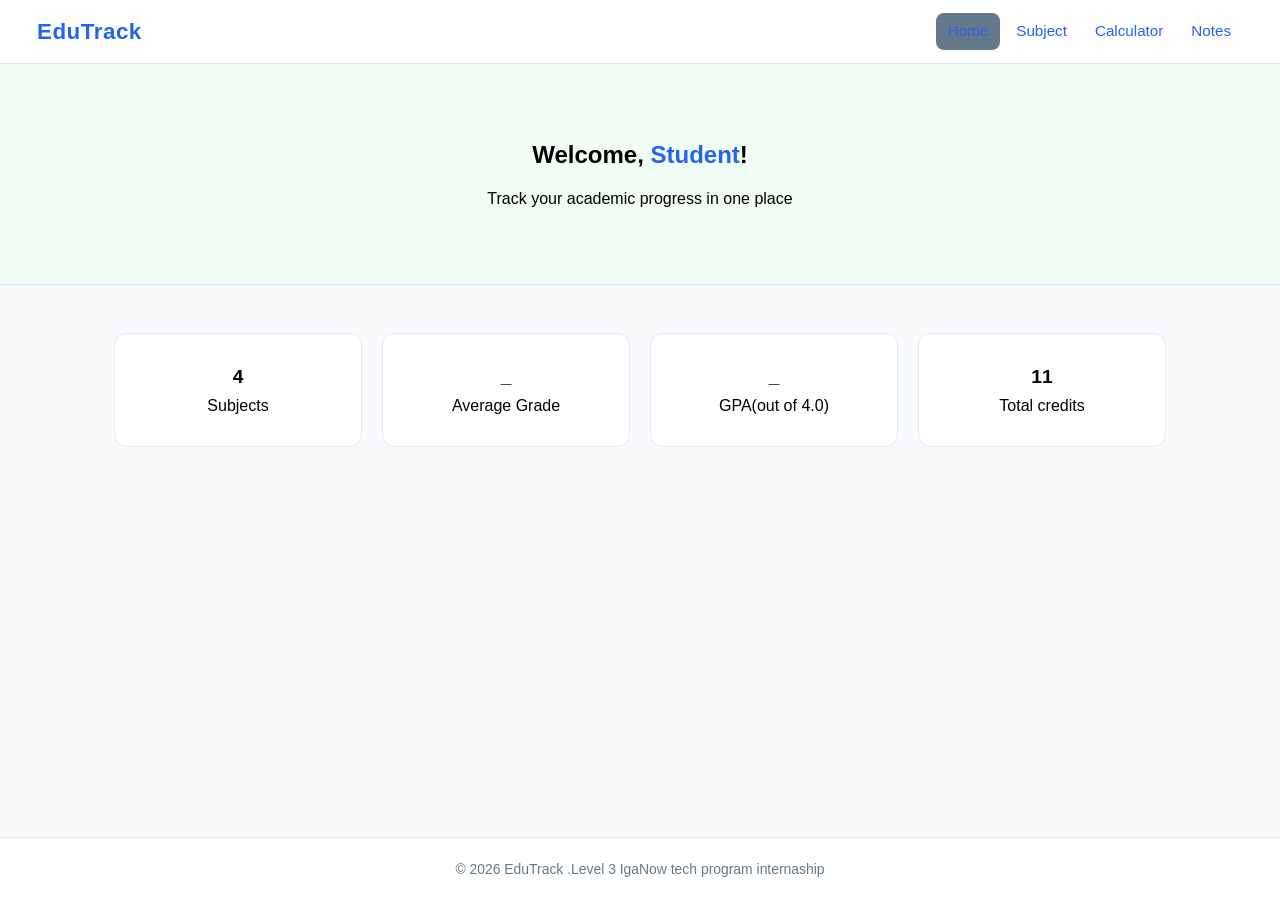
==== index.html @ 4ef7484a "Added some files" ====
<!DOCTYPE html>
<html lang="en">

<head>
    <meta charset="UTF-8">
    <meta name="viewport" content="width=device-width, initial-scale=1.0">
    <title>EduTrack -Student Dashboard</title>
    <link rel="stylesheet" href="style.css">
</head>


<body>
    <header class="navbar">
        <div class="logo">EduTrack</div>
        <nav>
            <a href="index.html" class="active">Home</a>
            <a href="subject.html">Subject</a>
            <a href="calculater.html">Calculator</a>
            <a href="Notes.html">Notes</a>


        </nav>
    </header>
    <main>
        <section class="hero">

            <h1>Welcome, <span id="Student-name">Student</span>!</h1>
            <p class="Subtitle">Track your academic progress in one place</p>
        </section>

        <section class="stats-section">
            <div class="container">
                <div class="stats-grid">
                    <div class="stat-card">
                        <div class="stat-number" id="total-subject">4</div>
                        <div class="stat-label">Subjects</div>
                    </div>

                    <div class="stat-card">
                        <div class="stat-number" id="average">_</div>
                        <div class="stat-label">Average Grade</div>
                    </div>
                    <div class="stat-card">
                        <div class="stat-number" id="gpa">_</div>
                        <div class="stat-label">GPA(out of 4.0)</div>
                    </div>
                    <div class="stat-card">
                        <div class="stat-number" id="credits">11</div>
                        <div class="stat-label">Total credits</div>
                    </div>
                </div>
            </div>
        </section>

    </main>
    <footer class="footer">
        <p>&copy; 2026 EduTrack .Level 3 IgaNow tech program internaship

        </p>
    </footer>

</body>

</html>
---- style.css ----
:root {
    
    --primary: #2563eb;
    --primary-dark: #1d4ed8;
    --secondary: #10b981;
    --danger: #ef4444;
    --warning: #f59e0b;
    --grade-a: #10b981;
    --grade-b: #2563eb;
    --grade-c: #f59e0b;
    --grade-d: #f97316;
    --grade-f: #ef4444;

    --bg: #f8fafc;
    --surface: #ffff;
    --text-muted: #64788b;
    --border: #e2e8fb;

    --shadow-sm: 0 1px 3px rgba(0,0,0,0.10)
    --shadow-md: 0 4px 12px rgba(0,0,0,0.12)
    --radius: 8px;
    --radius-lg: 12px; 
}

/*css reset*/
*,  * ::before, *::after{
    padding: 0;
    box-sizing: border-box;
    margin: 0;
}
/*body*/
body{
    font-family:'Franklin Gothic Medium', 'Arial Narrow', Arial, sans-serif;
    background-color: var(--bg);
    color: var(--text);
    line-height: 1.6;
    min-height: 100vh;
    display: flex;
    flex-direction: column;
}
main{ flex: 1;}
    /* container*/
    .container{
        max-width: 1100px;
        margin: 0 auto;
        padding: 0 24px;
    
}
/* nav bar*/
.navbar{
    background: var(--surface);
    border-bottom: 1px solid var(--border);
    height: 64px; 
    display: flex;
    align-items: center;
    justify-content: space-between;
    padding: 0 37px;
    position: sticky;
    top: 0;
    z-index: 100;
    box-shadow: var(--shadow-sm); 
}
.logo{
    font-size: 1.4rem;
    font-weight: 800;
    color: var(--primary);
    letter-spacing: 0.5px;
}
nav{
    display: flex;
    gap: 4px;
}
nav a {
    text-decoration: none;
    color: var(--primary);
    padding: 6px 12px;
    border-radius: var(--radius);
    font-weight: 500;
    font-size: 0.95rem;
    border-radius: 8px;
    transition: color 0.2s, background 0.2s;
}
nav a:hover,
nav a.active{
    color: var(--primary);
    background-color: var(--text-muted);
}
/* footer */
.footer{
    background: var(--surface);
    border-top: 1px solid var(--border);
    text-align: center;
    padding: 20px;
    color: var(--text-muted);
    font-size: 0.87rem;
}

/* HERO SECTION*/

.hero {
    padding: 72px 32px;
    background: linear-gradient(135deg, #eff6ff, 0%, #f0fdf4 100% );
    text-align:  center;
    border-bottom: 1px solid var(--border);
}

.hero h1 {
    font-size: 1.5rem;
    font-weight: 800;
    color: var(--text);
    margin-bottom: 12px;
}

.hero h1 span {
    color: var(--primary);
}

.hero .subtitle{
    font-size: 1.1rem;
    color: var(--text-muted);
}

/*stat section*/

.stats-section {
    padding: 48px 0;
}

.stats-grid {
    display: grid;
    grid-template-columns: repeat(4, 1fr);
    gap: 20px;
}

.stat-card {
   background: var(--surface);
   border: 1px solid var(--border);
   border-radius: var(--radius-lg);
   padding: 28px 20px;
   text-align: center;
   box-shadow: var(--shadow-sm);
   transition: box-shadow 0.5s, transformation 0.5s;

}

.stat-card:hover {
    box-shadow: var(--shadow-md);
    transform: translate(-2px);

}

.stat-number {
    font-size: 1.2rem;
    font-weight: 800;

}
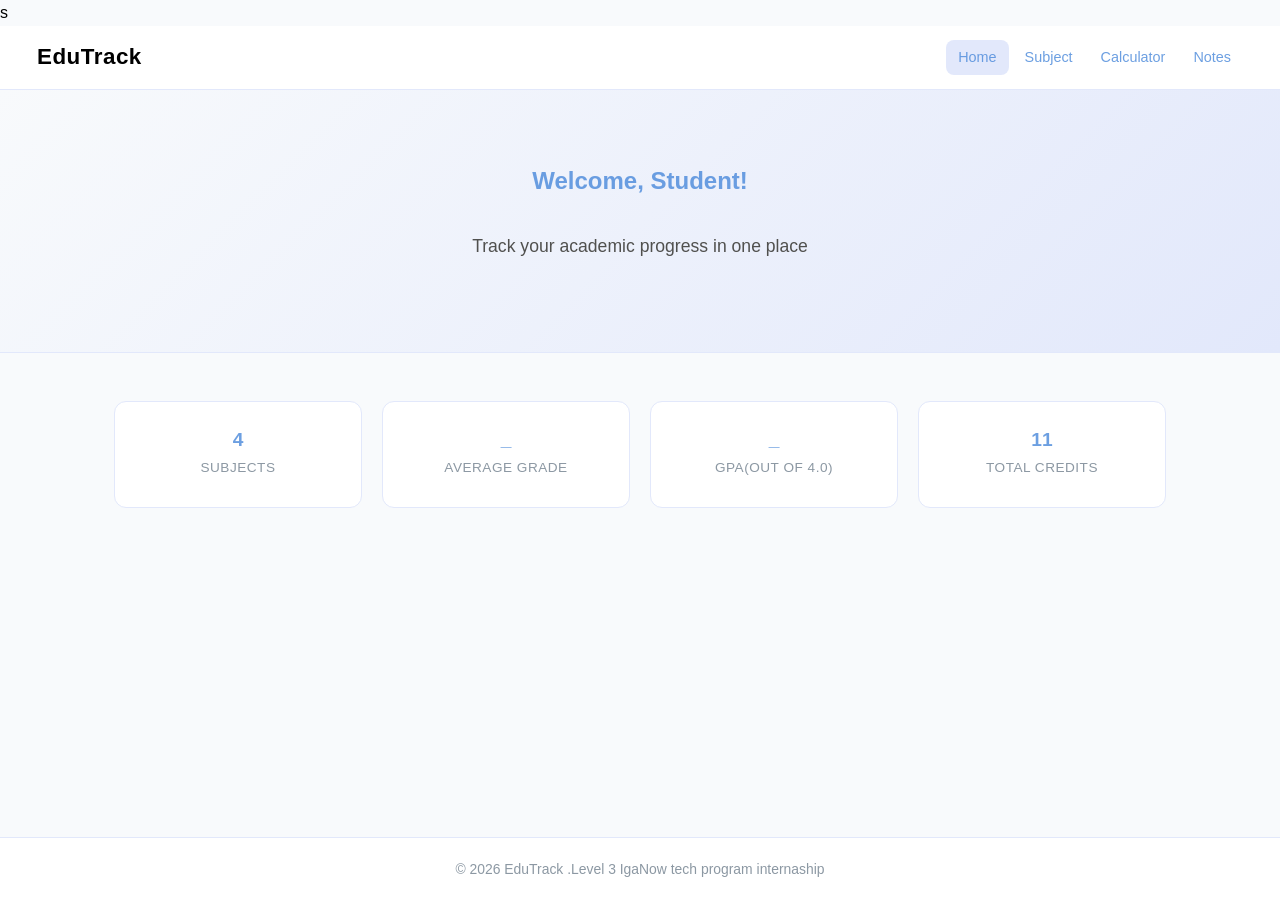
==== commit 29630bbc: "EDDITED" ====
--- a/index.html
+++ b/index.html
@@ -1,6 +1,5 @@
 <!DOCTYPE html>
-<html lang="en">
-
+<html lang="en">s
 <head>
     <meta charset="UTF-8">
     <meta name="viewport" content="width=device-width, initial-scale=1.0">
@@ -8,10 +7,10 @@
     <link rel="stylesheet" href="style.css">
 </head>
 
-
 <body>
     <header class="navbar">
         <div class="logo">EduTrack</div>
+
         <nav>
             <a href="index.html" class="active">Home</a>
             <a href="subject.html">Subject</a>
@@ -21,9 +20,9 @@
 
         </nav>
     </header>
+
     <main>
         <section class="hero">
-
             <h1>Welcome, <span id="Student-name">Student</span>!</h1>
             <p class="Subtitle">Track your academic progress in one place</p>
         </section>
@@ -51,14 +50,11 @@
                 </div>
             </div>
         </section>
+    </main>
 
-    </main>
     <footer class="footer">
         <p>&copy; 2026 EduTrack .Level 3 IgaNow tech program internaship
-
         </p>
     </footer>
-
 </body>
-
-</html>+</html>
--- a/style.css
+++ b/style.css
@@ -1,36 +1,36 @@
 :root {
-    
-    --primary: #2563eb;
-    --primary-dark: #1d4ed8;
+    --primary: #4b89dad0;
+    --primary-dark: #4b6fd3;
     --secondary: #10b981;
     --danger: #ef4444;
     --warning: #f59e0b;
     --grade-a: #10b981;
-    --grade-b: #2563eb;
-    --grade-c: #f59e0b;
-    --grade-d: #f97316;
-    --grade-f: #ef4444;
+    --grade-b: #1e2ad8;
+    --grade-c: #ecd344;
+    --grade-d: #26af4f;
+    --grade-f: #310dfc;
 
     --bg: #f8fafc;
     --surface: #ffff;
-    --text-muted: #64788b;
+    --text-muted: #8c98a3;
     --border: #e2e8fb;
 
-    --shadow-sm: 0 1px 3px rgba(0,0,0,0.10)
-    --shadow-md: 0 4px 12px rgba(0,0,0,0.12)
-    --radius: 8px;
-    --radius-lg: 12px; 
+    --shadow-sm: 0 1px 3px rgba(0, 0, 0, 0.10) --shadow-md: 0 4px 12px rgba(0, 0, 0, 0.12) --radius: 8px;
+    --radius-lg: 12px;
 }
 
 /*css reset*/
-*,  * ::before, *::after{
+*,
+* ::before,
+*::after {
     padding: 0;
     box-sizing: border-box;
     margin: 0;
 }
+
 /*body*/
-body{
-    font-family:'Franklin Gothic Medium', 'Arial Narrow', Arial, sans-serif;
+body {
+    font-family: 'Franklin Gothic Medium', 'Arial Narrow', Arial, sans-serif;
     background-color: var(--bg);
     color: var(--text);
     line-height: 1.6;
@@ -38,19 +38,24 @@
     display: flex;
     flex-direction: column;
 }
-main{ flex: 1;}
-    /* container*/
-    .container{
-        max-width: 1100px;
-        margin: 0 auto;
-        padding: 0 24px;
-    
-}
+
+main {
+    flex: 1;
+}
+
+/* container*/
+.container {
+    max-width: 1100px;
+    margin: 0 auto;
+    padding: 0 24px;
+
+}
+
 /* nav bar*/
-.navbar{
+.navbar {
     background: var(--surface);
     border-bottom: 1px solid var(--border);
-    height: 64px; 
+    height: 64px;
     display: flex;
     align-items: center;
     justify-content: space-between;
@@ -58,35 +63,40 @@
     position: sticky;
     top: 0;
     z-index: 100;
-    box-shadow: var(--shadow-sm); 
-}
-.logo{
+    box-shadow: var(--shadow-sm);
+}
+
+.logo {
     font-size: 1.4rem;
     font-weight: 800;
-    color: var(--primary);
+    color: black;
     letter-spacing: 0.5px;
 }
-nav{
+
+nav {
     display: flex;
     gap: 4px;
 }
+
 nav a {
     text-decoration: none;
     color: var(--primary);
     padding: 6px 12px;
     border-radius: var(--radius);
     font-weight: 500;
-    font-size: 0.95rem;
+    font-size: 0.9rem;
     border-radius: 8px;
     transition: color 0.2s, background 0.2s;
 }
+
 nav a:hover,
-nav a.active{
-    color: var(--primary);
-    background-color: var(--text-muted);
-}
+nav a.active {
+    color: var(--primary);
+    background-color: var(--border);
+}
+
 /* footer */
-.footer{
+.footer {
     background: var(--surface);
     border-top: 1px solid var(--border);
     text-align: center;
@@ -99,15 +109,15 @@
 
 .hero {
     padding: 72px 32px;
-    background: linear-gradient(135deg, #eff6ff, 0%, #f0fdf4 100% );
-    text-align:  center;
+    background: linear-gradient(135deg, var(--bg) 0%, var(--border)100%);
+    text-align: center;
     border-bottom: 1px solid var(--border);
 }
 
 .hero h1 {
     font-size: 1.5rem;
     font-weight: 800;
-    color: var(--text);
+    color: var(--primary);
     margin-bottom: 12px;
 }
 
@@ -115,9 +125,10 @@
     color: var(--primary);
 }
 
-.hero .subtitle{
+.hero .Subtitle {
     font-size: 1.1rem;
-    color: var(--text-muted);
+    color: rgb(80, 80, 78);
+    padding: 20px;
 }
 
 /*stat section*/
@@ -133,24 +144,252 @@
 }
 
 .stat-card {
-   background: var(--surface);
-   border: 1px solid var(--border);
-   border-radius: var(--radius-lg);
-   padding: 28px 20px;
-   text-align: center;
-   box-shadow: var(--shadow-sm);
-   transition: box-shadow 0.5s, transformation 0.5s;
+    background: var(--surface);
+    border: 1px solid var(--border);
+    border-radius: var(--radius-lg);
+    padding: 28px 20px;
+    text-align: center;
+    box-shadow: var(--shadow-sm);
+    transition: 0.5s;
 
 }
 
 .stat-card:hover {
     box-shadow: var(--shadow-md);
-    transform: translate(-2px);
-
+    transform: translateY(-4px);
 }
 
 .stat-number {
     font-size: 1.2rem;
     font-weight: 800;
-
-}+    color: var(--primary);
+    line-height: 1;
+    margin-bottom: 8px;
+}
+
+.stat-label {
+    font-size: 0.85rem;
+    color: var(--text-muted);
+    font-weight: 500;
+    text-transform: uppercase;
+    letter-spacing: 0.5px;
+}
+
+/* page header */
+.page-header {
+    padding: 32px o;
+    border-bottom: 1px solid var(--border);
+    margin-bottom: 32px;
+}
+
+.page-header .container {
+    display: flex;
+    align-items: center;
+    justify-content: space-between;
+}
+
+.page-header h2 {
+    font-size: 1.75rem;
+    font-weight: 700;
+}
+
+/* subject grid */
+
+.subject-grid {
+    display: grid;
+    grid-template-columns: repeat(auto-fill, minmax(200px, 1fr));
+    gap: 20px;
+    padding: 24px 0;
+}
+
+/* subject-card*/
+
+.subject-card {
+    background: var(--surface);
+    border: 1px solid var(--border);
+    border-radius: var(--radius-lg);
+    overflow: hidden;
+    box-shadow: var(--shadow-sm);
+    transition: box-shadow 0.2s, transform 0.2s;
+}
+
+.subject-card:hover {
+    box-shadow: var(--shadow-md);
+    transform: translateY(-3px);
+}
+
+.subject-card .card-header {
+    padding: 16px 10px 12px;
+    border-bottom: 1px solid var(--border);
+    display: flex;
+    justify-content: space-between;
+    align-items: flex-start;
+    gap: 8px;
+}
+
+.subject-card .card-header h3 {
+    font-size: 1rem;
+    font-weight: 700;
+    line-height: 1.3;
+}
+
+.badge {
+    background: var(--bg);
+    border: 1px solid var(--border);
+    color: var(--text-muted);
+    font-size: 0.75rem;
+    padding: 2px 8px;
+    border-radius: 20px;
+    white-space: nowrap;
+}
+
+.card-body {
+    padding: 16px 18px 18px;
+}
+
+.grade-badge {
+    display: inline-block;
+    color: #fff;
+    font-weight: 700;
+    font-size: 0.9rem;
+    padding: 5px;
+    border-radius: 20px;
+    margin-bottom: 10px;
+}
+
+.grade-a {
+    background-color: var(--grade-a);
+}
+
+.grade-b {
+    background-color: var(--grade-b);
+}
+
+.grade-c {
+    background-color: var(--grade-c);
+}
+
+.grade-d {
+    background-color: var(--grade-d);
+}
+
+.grade-f {
+    background-color: var(--grade-f);
+}
+
+
+.credits {
+    font-size: 0.75rem;
+    color: var(--text-muted);
+
+}
+
+/* button */
+
+.btn{
+    padding: 9px 18px;
+    border: none;
+    border-radius: var(--radius);
+    font-weight: 600;
+    font-size: 0.9rem;
+    cursor:pointer;
+    transition: all 0.2s;
+}
+
+.btn-primarry {
+    background: var(--primary);
+    color: #fff;
+}
+
+.btn-primarry:hover {
+    background: var(--primarry-dark);
+}
+
+/* search input */
+
+search-input{
+    width: 100px;
+    padding: 10px 16px;
+    border: 1px 16px;
+    border-radius: var(--radius);
+    font-size: 0.95rem;
+    transition: border-color 0.2s;
+    margin-bottom: 8px;
+}
+
+.search-input:focus {
+    border-color: var(--primary);
+}
+
+/* responsive design */
+/* tablet: max 900 */
+
+@media (max-width: 900px){
+    .stats-grid{
+        grid-template-columns: repeat(2, 1fr);
+    }
+}
+
+/* mobile: max 640 */
+@media (max-width: 640px) {
+    .navbar{
+        padding: 0 10px;
+    }
+    /* hide our nav links show humberger icon instead*/
+    nav {
+        display: none;
+        position: absolute;
+        top: 64px;
+        left: 0;
+        right: 0;
+        width: 100%;
+        background: var(--surface);
+        flex-direction: column;
+        padding: 16;
+        border-bottom: 1px solid var(--border);
+        box-shadow: var(--shadow-sm);
+
+    }
+
+    nav.open{
+        display: flex;
+    }
+    .hamburger{
+        display: block;
+        background: none;
+        border: none;
+        font-size: 1.5rem;
+        color: var(--text);
+        cursor: pointer;
+    }
+    .hero {
+        padding: 48px 20px;
+    }
+    .hero h1{
+        font-size: 1.8rem;
+    }
+    .stats-grid {
+        grid-template-columns: 1fr 1fr;
+        gap: 12px
+    }
+    subject-grid{
+        grid-template-columns: 1fr 1fr;
+        gap: 17px;
+    }
+    .subject-grid{
+       grid-template-columns: 1fr;
+    }
+    page-header .container {
+        flex-direction: column;
+        align-items: flex-start;
+        gap: 12px;
+    }
+}
+
+/* very small : max 380px */
+
+@media (max-width: 380px){
+    .stats-grid {
+        grid-template-columns: 1fr;
+    }
+}                                                          
